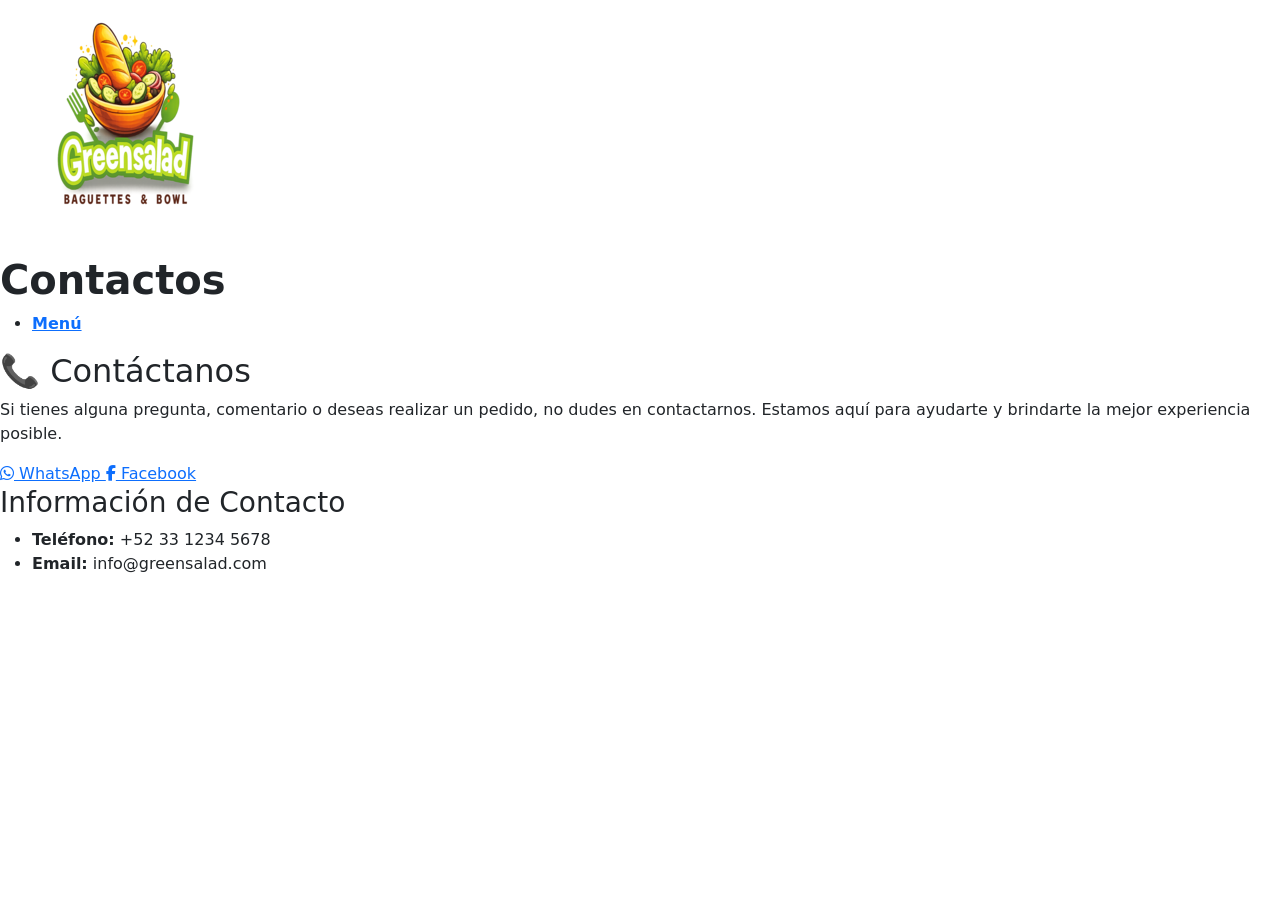
==== contactos.html @ 07d547ab "Add files via upload" ====
<!DOCTYPE html>
<html lang="es">
<head>
    <meta charset="UTF-8">
    <meta name="viewport" content="width=device-width, initial-scale=1.0">

    <title>Contacto | GreenSalad</title>

    <link rel="icon" href="./img/GreenSalad.ico">

    <!-- CSS -->
    <link rel="stylesheet" href="./css/global.css">
    <link rel="stylesheet" href="./css/contactos.css">

    <!-- Bootstrap -->
    <link
        href="https://cdn.jsdelivr.net/npm/bootstrap@5.3.3/dist/css/bootstrap.min.css"
        rel="stylesheet">

    <!-- Logos -->
    <link rel="stylesheet"
        href="https://cdnjs.cloudflare.com/ajax/libs/font-awesome/6.5.1/css/all.min.css">
</head>

<body>

    <!-- HEADER -->
    <header>

        <nav class="barra">

            <div class="logo-titulo">
                <img src="./img/GreenSalad.ico" alt="GreenSalad">
                <h1><b>Contactos</b></h1>
            </div>

            <ul class="menu">
                <li>
                    <a href="./index.html">
                        <b>Menú</b>
                    </a>
                </li>
            </ul>

        </nav>

    </header>

    <!-- MAIN -->
    <main>

        <section class="contacto">

            <h2>📞 Contáctanos</h2>

            <p>
                Si tienes alguna pregunta, comentario o deseas realizar un pedido,
                no dudes en contactarnos. Estamos aquí para ayudarte y brindarte
                la mejor experiencia posible.
            </p>

            <!-- BOTONES -->
            <div class="redes-sociales">

                <a href="#"
                target="_blank"
                class="whatsapp">

                    <i class="fa-brands fa-whatsapp"></i>
                    WhatsApp

                </a>

                <a href="#"
                class="facebook">

                    <i class="fa-brands fa-facebook-f"></i>
                    Facebook

                </a>

            </div>

            <!-- INFO -->
            <div class="contact-info">

                <h3>Información de Contacto</h3>

                <ul>

                    <li>
                        <strong>Teléfono:</strong>
                        +52 33 1234 5678
                    </li>

                    <li>
                        <strong>Email:</strong>
                        info@greensalad.com
                    </li>

                </ul>

            </div>

        </section>

    </main>

</body>
</html>
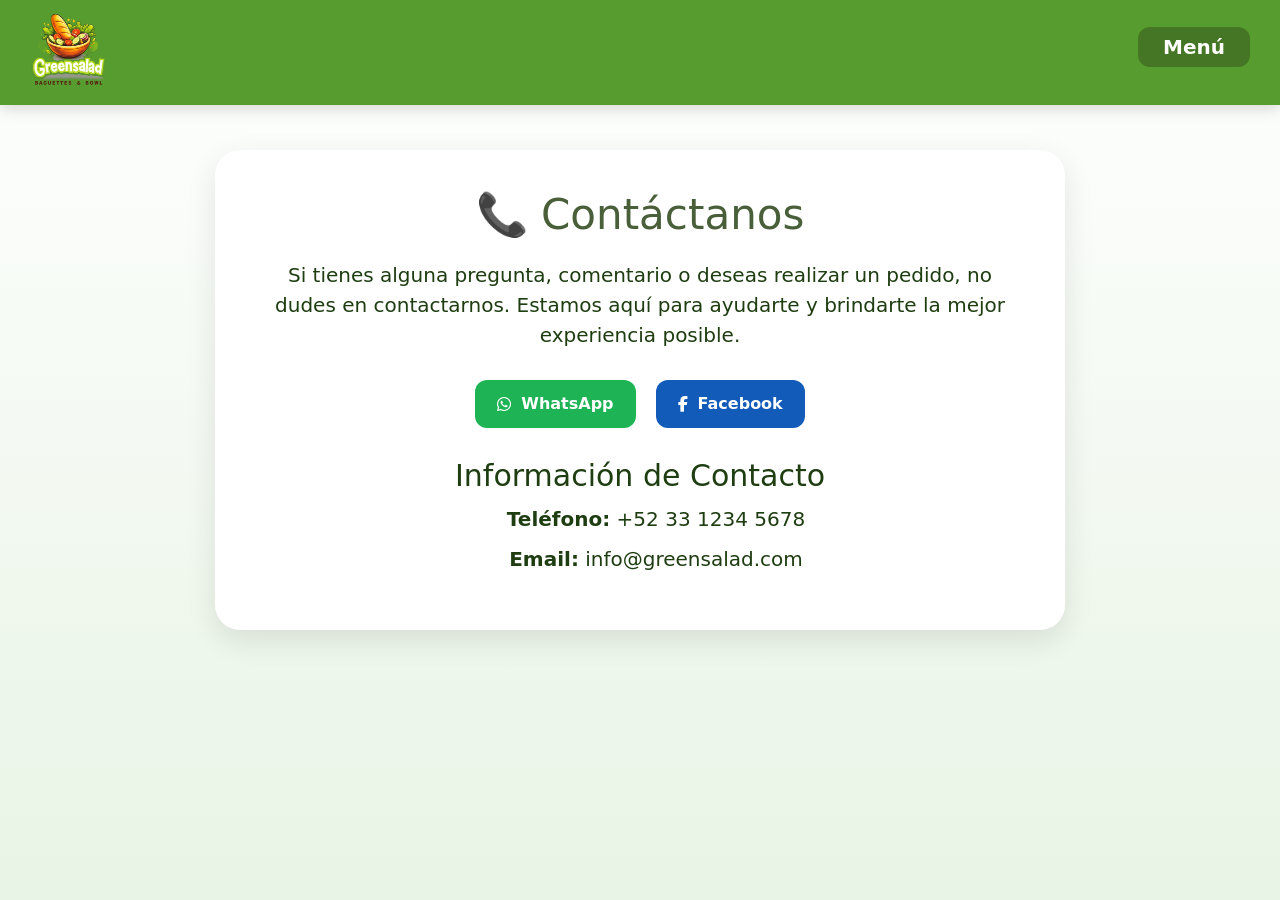
==== commit 9e36088d: "Update contactos.html" ====
--- a/contactos.html
+++ b/contactos.html
@@ -31,7 +31,6 @@
 
             <div class="logo-titulo">
                 <img src="./img/GreenSalad.ico" alt="GreenSalad">
-                <h1><b>Contactos</b></h1>
             </div>
 
             <ul class="menu">
@@ -107,4 +106,4 @@
     </main>
 
 </body>
-</html>+</html>
--- a/css/global.css
+++ b/css/global.css
@@ -0,0 +1,41 @@
+* {
+    padding: 0;
+    margin: 0;
+}
+
+body {
+    background: linear-gradient(to bottom, #ffffff, #e8f4e5);
+}
+
+li {
+    list-style: none
+}
+
+/* HEADER */
+header .barra {
+    background-color: rgb(87, 156, 47);
+
+    display: flex;
+    justify-content: space-between;
+    align-items: center;
+
+    padding-top: 5px;
+    padding-right: 0;
+    padding-left: 0;
+    padding-bottom: 0;
+}
+
+.barra {
+    position: fixed;
+    top: 0;
+    left: 0;
+
+    width: 100%;
+    z-index: 1000;
+
+}
+
+header img {
+    height: 100px;
+    width: 150px;
+}
--- a/css/contactos.css
+++ b/css/contactos.css
@@ -0,0 +1,161 @@
+* {
+    margin: 0;
+    padding: 0;
+    box-sizing: border-box;
+}
+
+/* NAVBAR */
+.barra {
+    position: fixed;
+    top: 0;
+    left: 0;
+
+    width: 100%;
+    z-index: 1000;
+
+    display: flex;
+    justify-content: space-between;
+    align-items: center;
+
+    padding: 10px 25px;
+
+    background: rgb(112, 175, 76);
+
+    box-shadow: 0 4px 15px rgba(0,0,0,0.15);
+}
+
+/* LOGO + TITULO */
+.logo-titulo {
+    display: flex;
+    align-items: center;
+    gap: 8px;
+    img {
+        height: 100px;
+        width: 140px;
+    }
+}
+
+header img {
+    height: 80px;
+    width: auto;
+}
+
+header h1 {
+    font-size: 30px;
+    color: white;
+}
+
+/* MENU */
+header .menu {
+    display: flex;
+    list-style: none;
+    margin-left: auto;
+    padding-right: 30px;
+    font-size: 20px;
+}
+
+header a {
+    text-decoration: none;
+    color: white;
+    background: #457625;
+
+    padding: 8px 25px;
+    border-radius: 12px;
+}
+
+header li:hover {
+    transform: scale(1.10);
+    transition: transform 0.4s ease;
+}
+
+/* MAIN */
+main {
+    min-height: 100vh;
+    padding: 150px 20px 40px;
+}
+
+/* CARTA CONTACTO */
+.contacto {
+    max-width: 850px;
+    margin: auto;
+    background: white;
+    padding: 40px;
+    border-radius: 25px;
+    box-shadow: 0 10px 30px rgba(0,0,0,0.1);
+    text-align: center;
+}
+
+/* TITULOS */
+main h2 {
+    font-size: 42px;
+    color: #485f39;
+
+    margin-bottom: 20px;
+}
+
+main h3 {
+    font-size: 30px;
+    color: rgb(30, 61, 17);
+
+    margin-top: 25px;
+}
+
+/* TEXTO */
+main p,
+main li {
+    font-size: 20px;
+    color: rgb(30, 61, 17);
+
+    margin-top: 10px;
+
+    list-style: none;
+}
+
+/* REDES */
+.redes-sociales {
+    display: flex;
+    justify-content: center;
+    align-items: center;
+
+    gap: 20px;
+
+    margin: 30px 0;
+
+    flex-wrap: wrap;
+}
+
+/* BOTONES */
+.redes-sociales a {
+    text-decoration: none;
+
+    color: white;
+
+    padding: 12px 22px;
+
+    border-radius: 12px;
+
+    font-weight: bold;
+
+    display: flex;
+    align-items: center;
+    gap: 10px;
+
+    transition: 0.3s ease;
+}
+
+/* WHATSAPP */
+.whatsapp {
+    background: #1eb455;
+}
+
+/* FACEBOOK */
+.facebook {
+    background: #135bb9;
+}
+
+/* HOVER */
+.redes-sociales a:hover {
+    transform: scale(1.10);
+    transition: transform 0.4s ease;
+}
+
